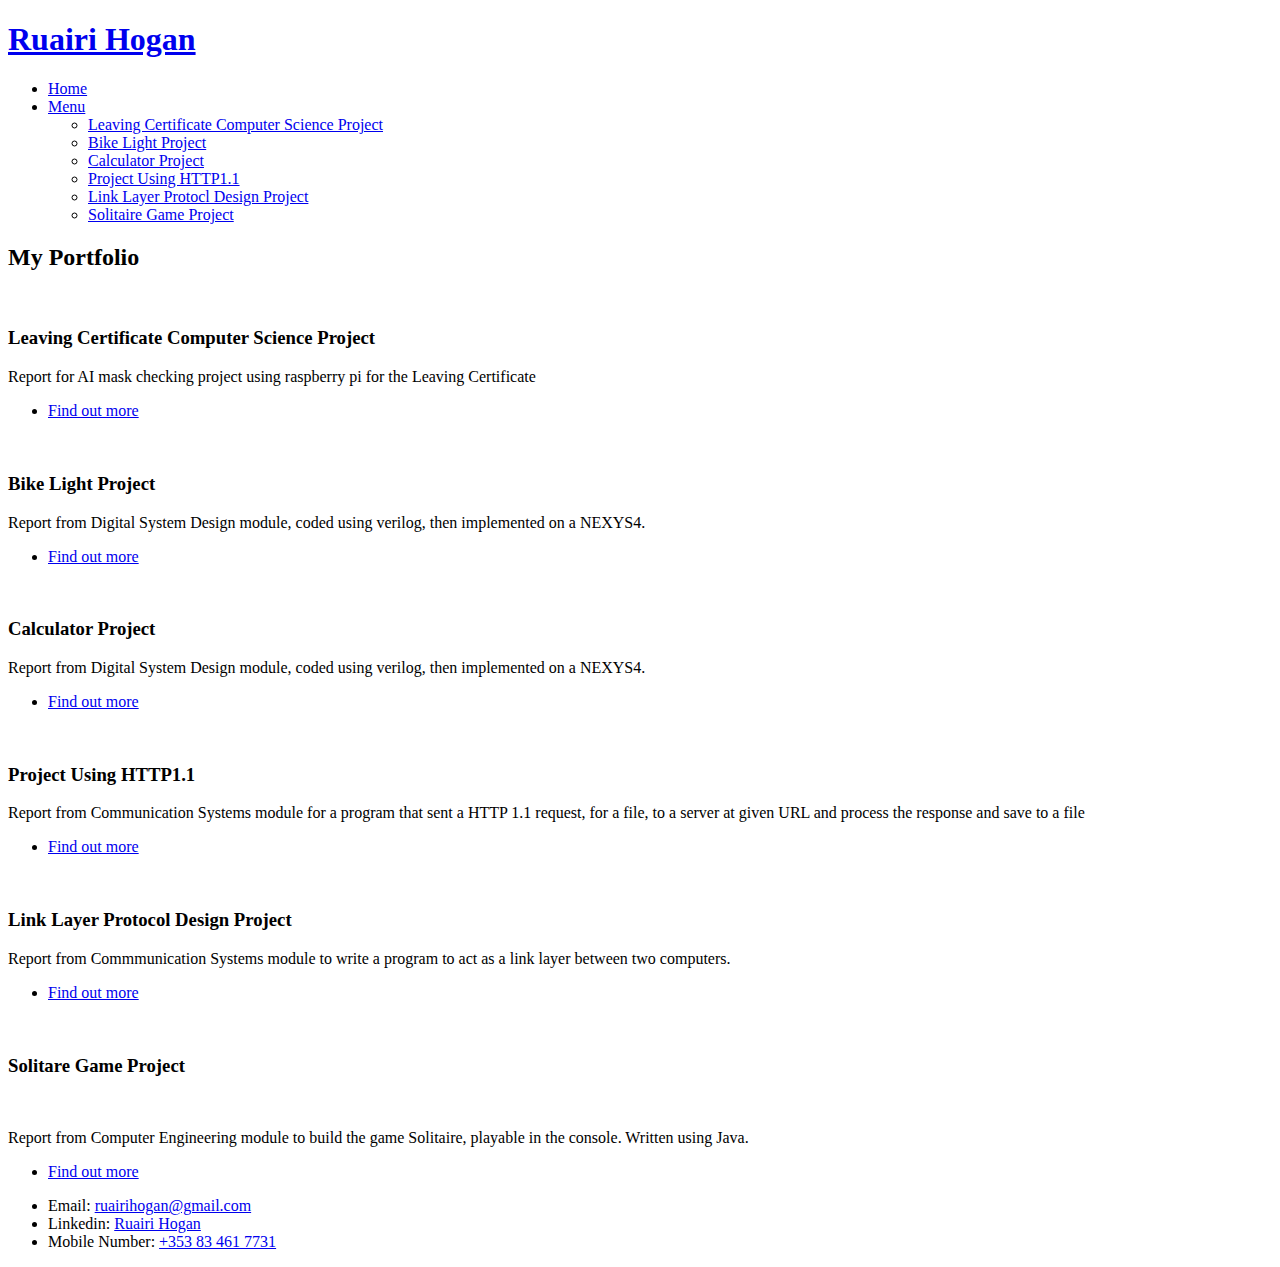
==== index.html @ e893392e "Add files via upload" ====
<!DOCTYPE HTML>
<!--
	Dopetrope by HTML5 UP
	html5up.net | @ajlkn
	Free for personal and commercial use under the CCA 3.0 license (html5up.net/license)
-->
<html>
	<head>
		<title>Ruairi Hogan</title>
		<meta charset="utf-8" />
		<meta name="viewport" content="width=device-width, initial-scale=1, user-scalable=no" />
		<link rel="stylesheet" href="assets/css/main.css" />
	</head>
	<body class="homepage is-preload">
		<div id="page-wrapper">

			<!-- Header -->
				<section id="header">

					<!-- Logo -->
						<h1><a href="index.html">Ruairi Hogan</a></h1>

					<!-- Nav -->
						<nav id="nav">
							<ul>
								<li class="current"><a href="index.html">Home</a></li>
								<li>
									<a href="#">Menu</a>
									<ul>
										<li><a href="LeavingCertProject.html">Leaving Certificate Computer Science Project</a></li>
										<li><a href="Bicycle_Light_Report.pdf">Bike Light Project</a></li>
										<li><a href="CalculatorReportTemplate.pdf">Calculator Project</a></li>
										<li><a href="CSInternetTCP_Report_21343546_21432816.pdf">Project Using HTTP1.1</a></li>
										<li><a href="Link_Layer_Final_Report.pdf">Link Layer Protocl Design Project</a></li>
										<li><a href="#">Solitaire Game Project</a></li>

									</ul>
								</li>
								
							</ul>
						</nav>

			<!-- Main -->
				<section id="main">
					<div class="container">
						<div class="row">
							<div class="col-12">

								<!-- Portfolio -->
									<section>
										<header class="major">
											<h2>My Portfolio</h2>
										</header>
										<div class="row">
											<div class="col-4 col-6-medium col-12-small">
												<section class="box">
													<a href="#" class="image featured"><img src="images/pic02.jpg" alt="" /></a>
													<header>
														<h3>Leaving Certificate Computer Science Project</h3>
													</header>
													<p>Report for AI mask checking project using raspberry pi for the Leaving Certificate</p>
													<footer>
														<ul class="actions">
															<li><a href="LeavingCertProject.html" class="button alt">Find out more</a></li>
														</ul>
													</footer>
												</section>
											</div>
											<div class="col-4 col-6-medium col-12-small">
												<section class="box">
													<a href="#" class="image featured"><img src="images/pic03.jpg" alt="" /></a>
													<header>
														<h3>Bike Light Project</h3>
													</header>
													<p>Report from Digital System Design module, coded using verilog, then implemented on a NEXYS4.</p>
													<footer>
														<ul class="actions">
															<li><a href="Bicycle_Light_Report.pdf" class="button alt">Find out more</a></li>
														</ul>
													</footer>
												</section>
											</div>
											<div class="col-4 col-6-medium col-12-small">
												<section class="box">
													<a href="#" class="image featured"><img src="images/pic04.jpg" alt="" /></a>
													<header>
														<h3>Calculator Project</h3>
													</header>
													<p>Report from Digital System Design module, coded using verilog, then implemented on a NEXYS4.</p>
													<footer>
														<ul class="actions">
															<li><a href="CalculatorReportTemplate.pdf" class="button alt">Find out more</a></li>
														</ul>
													</footer>
												</section>
											</div>
											<div class="col-4 col-6-medium col-12-small">
												<section class="box">
													<a href="#" class="image featured"><img src="images/pic05.jpg" alt="" /></a>
													<header>
														<h3>Project Using HTTP1.1</h3>
													</header>
													<p>Report from Communication Systems module for a program that sent a HTTP 1.1 request, for a file, to a server at given URL and process the response and save to a file</p>
													<footer>
														<ul class="actions">
															<li><a href="CSInternetTCP_Report_21343546_21432816.pdf" class="button alt">Find out more</a></li>
														</ul>
													</footer>
												</section>
											</div>
											<div class="col-4 col-6-medium col-12-small">
												<section class="box">
													<a href="#" class="image featured"><img src="images/pic06.jpg" alt="" /></a>
													<header>
														<h3>Link Layer Protocol Design Project</h3>
													</header>
													<p>Report from Commmunication Systems module to write a program to act as a link layer between two computers.</p>
													<footer>
														<ul class="actions">
															<li><a href="Link_Layer_Final_Report.pdf" class="button alt">Find out more</a></li>
														</ul>
													</footer>
												</section>
											</div>
											<div class="col-4 col-6-medium col-12-small">
												<section class="box">
													<a href="#" class="image featured"><img src="images/pic07.jpg" alt="" /></a>
													<header>
														<h3>Solitare Game Project</h3>
														<br>
													</header>
													<p>Report from Computer Engineering module to build the game Solitaire, playable in the console. Written using Java.</p>
													<footer>
														<ul class="actions">
															<li><a href="#" class="button alt">Find out more</a></li>
														</ul>
													</footer>
												</section>
											</div>
										</div>
									</section>

							</div>
							<div class="col-12">


			
							
							<div class="col-12">

								<!-- Contacts -->
									<div id="copyright">
										<ul class="links">
											<li>Email: <a href="mailto: ruairihogan.com">ruairihogan@gmail.com</a> </li><li>Linkedin: <a href="https://ie.linkedin.com/in/ruairi-hogan-9997742b2">Ruairi Hogan</a></li><li>Mobile Number: <a href="tel:+353834617731">+353 83 461 7731</a></li>
										</ul>
									</div>

							</div>
						</div>
					</div>
				</section>

		</div>

		<!-- Scripts -->
			<script src="assets/js/jquery.min.js"></script>
			<script src="assets/js/jquery.dropotron.min.js"></script>
			<script src="assets/js/browser.min.js"></script>
			<script src="assets/js/breakpoints.min.js"></script>
			<script src="assets/js/util.js"></script>
			<script src="assets/js/main.js"></script>

	</body>
</html>
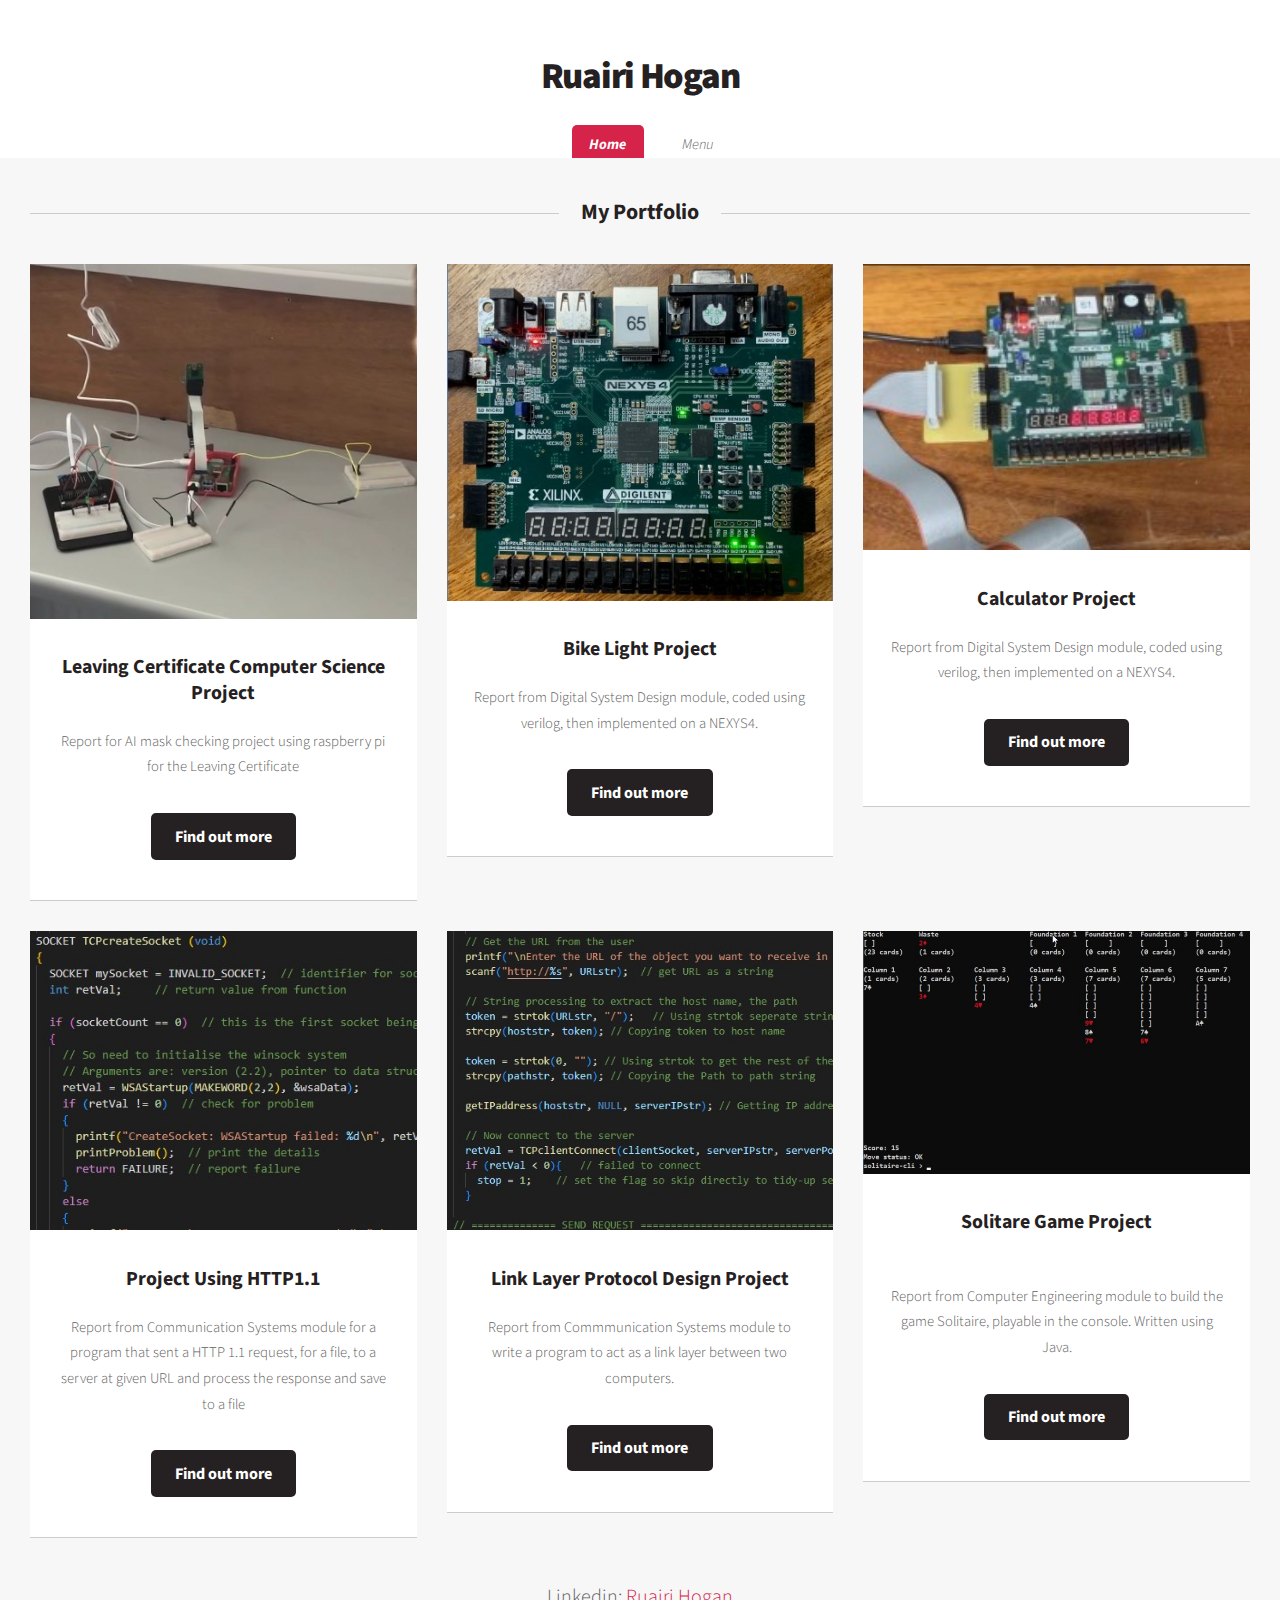
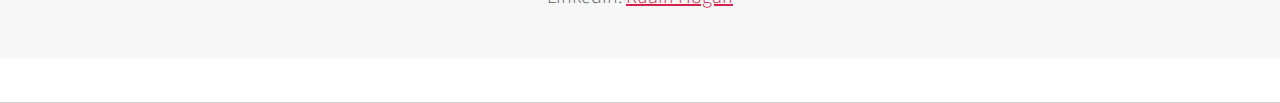
==== commit 7a061947: "Update index.html" ====
--- a/index.html
+++ b/index.html
@@ -151,7 +151,7 @@
 								<!-- Contacts -->
 									<div id="copyright">
 										<ul class="links">
-											<li>Email: <a href="mailto: ruairihogan.com">ruairihogan@gmail.com</a> </li><li>Linkedin: <a href="https://ie.linkedin.com/in/ruairi-hogan-9997742b2">Ruairi Hogan</a></li><li>Mobile Number: <a href="tel:+353834617731">+353 83 461 7731</a></li>
+											<li>Linkedin: <a href="https://ie.linkedin.com/in/ruairi-hogan-9997742b2">Ruairi Hogan</a></li>
 										</ul>
 									</div>
 
@@ -171,4 +171,4 @@
 			<script src="assets/js/main.js"></script>
 
 	</body>
-</html>+</html>
--- a/assets/css/main.css
+++ b/assets/css/main.css
@@ -0,0 +1,2909 @@
+@import url("fontawesome-all.min.css");
+@import url("https://fonts.googleapis.com/css?family=Source+Sans+Pro:300,400,700,900,300italic");
+
+/*
+	Dopetrope by HTML5 UP
+	html5up.net | @ajlkn
+	Free for personal and commercial use under the CCA 3.0 license (html5up.net/license)
+*/
+
+html, body, div, span, applet, object,
+iframe, h1, h2, h3, h4, h5, h6, p, blockquote,
+pre, a, abbr, acronym, address, big, cite,
+code, del, dfn, em, img, ins, kbd, q, s, samp,
+small, strike, strong, sub, sup, tt, var, b,
+u, i, center, dl, dt, dd, ol, ul, li, fieldset,
+form, label, legend, table, caption, tbody,
+tfoot, thead, tr, th, td, article, aside,
+canvas, details, embed, figure, figcaption,
+footer, header, hgroup, menu, nav, output, ruby,
+section, summary, time, mark, audio, video {
+	margin: 0;
+	padding: 0;
+	border: 0;
+	font-size: 100%;
+	font: inherit;
+	vertical-align: baseline;}
+
+article, aside, details, figcaption, figure,
+footer, header, hgroup, menu, nav, section {
+	display: block;}
+
+body {
+	line-height: 1;
+}
+
+ol, ul {
+	list-style: none;
+}
+
+blockquote, q {
+	quotes: none;
+}
+
+	blockquote:before, blockquote:after, q:before, q:after {
+		content: '';
+		content: none;
+	}
+
+table {
+	border-collapse: collapse;
+	border-spacing: 0;
+}
+
+body {
+	-webkit-text-size-adjust: none;
+}
+
+mark {
+	background-color: transparent;
+	color: inherit;
+}
+
+input::-moz-focus-inner {
+	border: 0;
+	padding: 0;
+}
+
+input, select, textarea {
+	-moz-appearance: none;
+	-webkit-appearance: none;
+	-ms-appearance: none;
+	appearance: none;
+}
+
+/* Basic */
+
+	html {
+		box-sizing: border-box;
+	}
+
+	*, *:before, *:after {
+		box-sizing: inherit;
+	}
+
+	body {
+		background: #252122;
+		background-image: url("images/bg02.png");
+	}
+
+		body.is-preload *, body.is-preload *:before, body.is-preload *:after {
+			-moz-animation: none !important;
+			-webkit-animation: none !important;
+			-ms-animation: none !important;
+			animation: none !important;
+			-moz-transition: none !important;
+			-webkit-transition: none !important;
+			-ms-transition: none !important;
+			transition: none !important;
+		}
+
+	body, input, textarea, select {
+		font-family: 'Source Sans Pro';
+		font-weight: 300;
+		color: #5d5d5d;
+		font-size: 14pt;
+		line-height: 1.75em;
+	}
+
+	strong, b {
+		color: #252122;
+		font-weight: 400;
+	}
+
+	i, em {
+		font-style: italic;
+	}
+
+	sub {
+		position: relative;
+		top: 0.5em;
+		font-size: 0.8em;
+	}
+
+	sup {
+		position: relative;
+		top: -0.5em;
+		font-size: 0.8em;
+	}
+
+	blockquote {
+		border-left: solid 0.75em #dddddd;
+		padding: 1em 0 1em 1.5em;
+		font-style: italic;
+	}
+
+	h1, h2, h3, h4, h5, h6 {
+		color: #252122;
+		font-weight: 700;
+	}
+
+	h1 a, h2 a, h3 a, h4 a, h5 a, h6 a {
+		color: inherit;
+		text-decoration: none;
+	}
+
+	h2 {
+		font-size: 1.5em;
+	}
+
+	h3 {
+		font-size: 1.35em;
+	}
+
+	a {
+		color: #d52349;
+		text-decoration: underline;
+	}
+
+		a:hover {
+			text-decoration: none;
+		}
+
+	br.clear {
+		clear: both;
+	}
+
+	hr {
+		border: 0;
+		border-top: solid 1px #dddddd;
+		height: 1px;
+		margin: 2em 0 2em 0;
+	}
+
+	p, ul, ol, dl, table {
+		margin-bottom: 2em;
+	}
+
+/* Container */
+
+	.container {
+		margin: 0 auto;
+		max-width: 100%;
+		width: 70em;
+	}
+
+		@media screen and (max-width: 1680px) {
+
+			.container {
+				width: 70em;
+			}
+
+		}
+
+		@media screen and (max-width: 1280px) {
+
+			.container {
+				width: calc(100% - 60px);
+			}
+
+		}
+
+		@media screen and (max-width: 980px) {
+
+			.container {
+				width: calc(100% - 80px);
+			}
+
+		}
+
+		@media screen and (max-width: 736px) {
+
+			.container {
+				width: calc(100% - 40px);
+			}
+
+		}
+
+/* Row */
+
+	.row {
+		display: flex;
+		flex-wrap: wrap;
+		box-sizing: border-box;
+		align-items: stretch;
+	}
+
+		.row > * {
+			box-sizing: border-box;
+		}
+
+		.row.gtr-uniform > * > :last-child {
+			margin-bottom: 0;
+		}
+
+		.row.aln-left {
+			justify-content: flex-start;
+		}
+
+		.row.aln-center {
+			justify-content: center;
+		}
+
+		.row.aln-right {
+			justify-content: flex-end;
+		}
+
+		.row.aln-top {
+			align-items: flex-start;
+		}
+
+		.row.aln-middle {
+			align-items: center;
+		}
+
+		.row.aln-bottom {
+			align-items: flex-end;
+		}
+
+		.row > .imp {
+			order: -1;
+		}
+
+		.row > .col-1 {
+			width: 8.33333%;
+		}
+
+		.row > .off-1 {
+			margin-left: 8.33333%;
+		}
+
+		.row > .col-2 {
+			width: 16.66667%;
+		}
+
+		.row > .off-2 {
+			margin-left: 16.66667%;
+		}
+
+		.row > .col-3 {
+			width: 25%;
+		}
+
+		.row > .off-3 {
+			margin-left: 25%;
+		}
+
+		.row > .col-4 {
+			width: 33.33333%;
+		}
+
+		.row > .off-4 {
+			margin-left: 33.33333%;
+		}
+
+		.row > .col-5 {
+			width: 41.66667%;
+		}
+
+		.row > .off-5 {
+			margin-left: 41.66667%;
+		}
+
+		.row > .col-6 {
+			width: 50%;
+		}
+
+		.row > .off-6 {
+			margin-left: 50%;
+		}
+
+		.row > .col-7 {
+			width: 58.33333%;
+		}
+
+		.row > .off-7 {
+			margin-left: 58.33333%;
+		}
+
+		.row > .col-8 {
+			width: 66.66667%;
+		}
+
+		.row > .off-8 {
+			margin-left: 66.66667%;
+		}
+
+		.row > .col-9 {
+			width: 75%;
+		}
+
+		.row > .off-9 {
+			margin-left: 75%;
+		}
+
+		.row > .col-10 {
+			width: 83.33333%;
+		}
+
+		.row > .off-10 {
+			margin-left: 83.33333%;
+		}
+
+		.row > .col-11 {
+			width: 91.66667%;
+		}
+
+		.row > .off-11 {
+			margin-left: 91.66667%;
+		}
+
+		.row > .col-12 {
+			width: 100%;
+		}
+
+		.row > .off-12 {
+			margin-left: 100%;
+		}
+
+		.row.gtr-0 {
+			margin-top: 0px;
+			margin-left: 0px;
+		}
+
+			.row.gtr-0 > * {
+				padding: 0px 0 0 0px;
+			}
+
+			.row.gtr-0.gtr-uniform {
+				margin-top: 0px;
+			}
+
+				.row.gtr-0.gtr-uniform > * {
+					padding-top: 0px;
+				}
+
+		.row.gtr-25 {
+			margin-top: -12.5px;
+			margin-left: -12.5px;
+		}
+
+			.row.gtr-25 > * {
+				padding: 12.5px 0 0 12.5px;
+			}
+
+			.row.gtr-25.gtr-uniform {
+				margin-top: -12.5px;
+			}
+
+				.row.gtr-25.gtr-uniform > * {
+					padding-top: 12.5px;
+				}
+
+		.row.gtr-50 {
+			margin-top: -25px;
+			margin-left: -25px;
+		}
+
+			.row.gtr-50 > * {
+				padding: 25px 0 0 25px;
+			}
+
+			.row.gtr-50.gtr-uniform {
+				margin-top: -25px;
+			}
+
+				.row.gtr-50.gtr-uniform > * {
+					padding-top: 25px;
+				}
+
+		.row {
+			margin-top: -50px;
+			margin-left: -50px;
+		}
+
+			.row > * {
+				padding: 50px 0 0 50px;
+			}
+
+			.row.gtr-uniform {
+				margin-top: -50px;
+			}
+
+				.row.gtr-uniform > * {
+					padding-top: 50px;
+				}
+
+		.row.gtr-150 {
+			margin-top: -75px;
+			margin-left: -75px;
+		}
+
+			.row.gtr-150 > * {
+				padding: 75px 0 0 75px;
+			}
+
+			.row.gtr-150.gtr-uniform {
+				margin-top: -75px;
+			}
+
+				.row.gtr-150.gtr-uniform > * {
+					padding-top: 75px;
+				}
+
+		.row.gtr-200 {
+			margin-top: -100px;
+			margin-left: -100px;
+		}
+
+			.row.gtr-200 > * {
+				padding: 100px 0 0 100px;
+			}
+
+			.row.gtr-200.gtr-uniform {
+				margin-top: -100px;
+			}
+
+				.row.gtr-200.gtr-uniform > * {
+					padding-top: 100px;
+				}
+
+		@media screen and (max-width: 1680px) {
+
+			.row {
+				display: flex;
+				flex-wrap: wrap;
+				box-sizing: border-box;
+				align-items: stretch;
+			}
+
+				.row > * {
+					box-sizing: border-box;
+				}
+
+				.row.gtr-uniform > * > :last-child {
+					margin-bottom: 0;
+				}
+
+				.row.aln-left {
+					justify-content: flex-start;
+				}
+
+				.row.aln-center {
+					justify-content: center;
+				}
+
+				.row.aln-right {
+					justify-content: flex-end;
+				}
+
+				.row.aln-top {
+					align-items: flex-start;
+				}
+
+				.row.aln-middle {
+					align-items: center;
+				}
+
+				.row.aln-bottom {
+					align-items: flex-end;
+				}
+
+				.row > .imp-xlarge {
+					order: -1;
+				}
+
+				.row > .col-1-xlarge {
+					width: 8.33333%;
+				}
+
+				.row > .off-1-xlarge {
+					margin-left: 8.33333%;
+				}
+
+				.row > .col-2-xlarge {
+					width: 16.66667%;
+				}
+
+				.row > .off-2-xlarge {
+					margin-left: 16.66667%;
+				}
+
+				.row > .col-3-xlarge {
+					width: 25%;
+				}
+
+				.row > .off-3-xlarge {
+					margin-left: 25%;
+				}
+
+				.row > .col-4-xlarge {
+					width: 33.33333%;
+				}
+
+				.row > .off-4-xlarge {
+					margin-left: 33.33333%;
+				}
+
+				.row > .col-5-xlarge {
+					width: 41.66667%;
+				}
+
+				.row > .off-5-xlarge {
+					margin-left: 41.66667%;
+				}
+
+				.row > .col-6-xlarge {
+					width: 50%;
+				}
+
+				.row > .off-6-xlarge {
+					margin-left: 50%;
+				}
+
+				.row > .col-7-xlarge {
+					width: 58.33333%;
+				}
+
+				.row > .off-7-xlarge {
+					margin-left: 58.33333%;
+				}
+
+				.row > .col-8-xlarge {
+					width: 66.66667%;
+				}
+
+				.row > .off-8-xlarge {
+					margin-left: 66.66667%;
+				}
+
+				.row > .col-9-xlarge {
+					width: 75%;
+				}
+
+				.row > .off-9-xlarge {
+					margin-left: 75%;
+				}
+
+				.row > .col-10-xlarge {
+					width: 83.33333%;
+				}
+
+				.row > .off-10-xlarge {
+					margin-left: 83.33333%;
+				}
+
+				.row > .col-11-xlarge {
+					width: 91.66667%;
+				}
+
+				.row > .off-11-xlarge {
+					margin-left: 91.66667%;
+				}
+
+				.row > .col-12-xlarge {
+					width: 100%;
+				}
+
+				.row > .off-12-xlarge {
+					margin-left: 100%;
+				}
+
+				.row.gtr-0 {
+					margin-top: 0px;
+					margin-left: 0px;
+				}
+
+					.row.gtr-0 > * {
+						padding: 0px 0 0 0px;
+					}
+
+					.row.gtr-0.gtr-uniform {
+						margin-top: 0px;
+					}
+
+						.row.gtr-0.gtr-uniform > * {
+							padding-top: 0px;
+						}
+
+				.row.gtr-25 {
+					margin-top: -12.5px;
+					margin-left: -12.5px;
+				}
+
+					.row.gtr-25 > * {
+						padding: 12.5px 0 0 12.5px;
+					}
+
+					.row.gtr-25.gtr-uniform {
+						margin-top: -12.5px;
+					}
+
+						.row.gtr-25.gtr-uniform > * {
+							padding-top: 12.5px;
+						}
+
+				.row.gtr-50 {
+					margin-top: -25px;
+					margin-left: -25px;
+				}
+
+					.row.gtr-50 > * {
+						padding: 25px 0 0 25px;
+					}
+
+					.row.gtr-50.gtr-uniform {
+						margin-top: -25px;
+					}
+
+						.row.gtr-50.gtr-uniform > * {
+							padding-top: 25px;
+						}
+
+				.row {
+					margin-top: -50px;
+					margin-left: -50px;
+				}
+
+					.row > * {
+						padding: 50px 0 0 50px;
+					}
+
+					.row.gtr-uniform {
+						margin-top: -50px;
+					}
+
+						.row.gtr-uniform > * {
+							padding-top: 50px;
+						}
+
+				.row.gtr-150 {
+					margin-top: -75px;
+					margin-left: -75px;
+				}
+
+					.row.gtr-150 > * {
+						padding: 75px 0 0 75px;
+					}
+
+					.row.gtr-150.gtr-uniform {
+						margin-top: -75px;
+					}
+
+						.row.gtr-150.gtr-uniform > * {
+							padding-top: 75px;
+						}
+
+				.row.gtr-200 {
+					margin-top: -100px;
+					margin-left: -100px;
+				}
+
+					.row.gtr-200 > * {
+						padding: 100px 0 0 100px;
+					}
+
+					.row.gtr-200.gtr-uniform {
+						margin-top: -100px;
+					}
+
+						.row.gtr-200.gtr-uniform > * {
+							padding-top: 100px;
+						}
+
+		}
+
+		@media screen and (max-width: 1280px) {
+
+			.row {
+				display: flex;
+				flex-wrap: wrap;
+				box-sizing: border-box;
+				align-items: stretch;
+			}
+
+				.row > * {
+					box-sizing: border-box;
+				}
+
+				.row.gtr-uniform > * > :last-child {
+					margin-bottom: 0;
+				}
+
+				.row.aln-left {
+					justify-content: flex-start;
+				}
+
+				.row.aln-center {
+					justify-content: center;
+				}
+
+				.row.aln-right {
+					justify-content: flex-end;
+				}
+
+				.row.aln-top {
+					align-items: flex-start;
+				}
+
+				.row.aln-middle {
+					align-items: center;
+				}
+
+				.row.aln-bottom {
+					align-items: flex-end;
+				}
+
+				.row > .imp-large {
+					order: -1;
+				}
+
+				.row > .col-1-large {
+					width: 8.33333%;
+				}
+
+				.row > .off-1-large {
+					margin-left: 8.33333%;
+				}
+
+				.row > .col-2-large {
+					width: 16.66667%;
+				}
+
+				.row > .off-2-large {
+					margin-left: 16.66667%;
+				}
+
+				.row > .col-3-large {
+					width: 25%;
+				}
+
+				.row > .off-3-large {
+					margin-left: 25%;
+				}
+
+				.row > .col-4-large {
+					width: 33.33333%;
+				}
+
+				.row > .off-4-large {
+					margin-left: 33.33333%;
+				}
+
+				.row > .col-5-large {
+					width: 41.66667%;
+				}
+
+				.row > .off-5-large {
+					margin-left: 41.66667%;
+				}
+
+				.row > .col-6-large {
+					width: 50%;
+				}
+
+				.row > .off-6-large {
+					margin-left: 50%;
+				}
+
+				.row > .col-7-large {
+					width: 58.33333%;
+				}
+
+				.row > .off-7-large {
+					margin-left: 58.33333%;
+				}
+
+				.row > .col-8-large {
+					width: 66.66667%;
+				}
+
+				.row > .off-8-large {
+					margin-left: 66.66667%;
+				}
+
+				.row > .col-9-large {
+					width: 75%;
+				}
+
+				.row > .off-9-large {
+					margin-left: 75%;
+				}
+
+				.row > .col-10-large {
+					width: 83.33333%;
+				}
+
+				.row > .off-10-large {
+					margin-left: 83.33333%;
+				}
+
+				.row > .col-11-large {
+					width: 91.66667%;
+				}
+
+				.row > .off-11-large {
+					margin-left: 91.66667%;
+				}
+
+				.row > .col-12-large {
+					width: 100%;
+				}
+
+				.row > .off-12-large {
+					margin-left: 100%;
+				}
+
+				.row.gtr-0 {
+					margin-top: 0px;
+					margin-left: 0px;
+				}
+
+					.row.gtr-0 > * {
+						padding: 0px 0 0 0px;
+					}
+
+					.row.gtr-0.gtr-uniform {
+						margin-top: 0px;
+					}
+
+						.row.gtr-0.gtr-uniform > * {
+							padding-top: 0px;
+						}
+
+				.row.gtr-25 {
+					margin-top: -7.5px;
+					margin-left: -7.5px;
+				}
+
+					.row.gtr-25 > * {
+						padding: 7.5px 0 0 7.5px;
+					}
+
+					.row.gtr-25.gtr-uniform {
+						margin-top: -7.5px;
+					}
+
+						.row.gtr-25.gtr-uniform > * {
+							padding-top: 7.5px;
+						}
+
+				.row.gtr-50 {
+					margin-top: -15px;
+					margin-left: -15px;
+				}
+
+					.row.gtr-50 > * {
+						padding: 15px 0 0 15px;
+					}
+
+					.row.gtr-50.gtr-uniform {
+						margin-top: -15px;
+					}
+
+						.row.gtr-50.gtr-uniform > * {
+							padding-top: 15px;
+						}
+
+				.row {
+					margin-top: -30px;
+					margin-left: -30px;
+				}
+
+					.row > * {
+						padding: 30px 0 0 30px;
+					}
+
+					.row.gtr-uniform {
+						margin-top: -30px;
+					}
+
+						.row.gtr-uniform > * {
+							padding-top: 30px;
+						}
+
+				.row.gtr-150 {
+					margin-top: -45px;
+					margin-left: -45px;
+				}
+
+					.row.gtr-150 > * {
+						padding: 45px 0 0 45px;
+					}
+
+					.row.gtr-150.gtr-uniform {
+						margin-top: -45px;
+					}
+
+						.row.gtr-150.gtr-uniform > * {
+							padding-top: 45px;
+						}
+
+				.row.gtr-200 {
+					margin-top: -60px;
+					margin-left: -60px;
+				}
+
+					.row.gtr-200 > * {
+						padding: 60px 0 0 60px;
+					}
+
+					.row.gtr-200.gtr-uniform {
+						margin-top: -60px;
+					}
+
+						.row.gtr-200.gtr-uniform > * {
+							padding-top: 60px;
+						}
+
+		}
+
+		@media screen and (max-width: 980px) {
+
+			.row {
+				display: flex;
+				flex-wrap: wrap;
+				box-sizing: border-box;
+				align-items: stretch;
+			}
+
+				.row > * {
+					box-sizing: border-box;
+				}
+
+				.row.gtr-uniform > * > :last-child {
+					margin-bottom: 0;
+				}
+
+				.row.aln-left {
+					justify-content: flex-start;
+				}
+
+				.row.aln-center {
+					justify-content: center;
+				}
+
+				.row.aln-right {
+					justify-content: flex-end;
+				}
+
+				.row.aln-top {
+					align-items: flex-start;
+				}
+
+				.row.aln-middle {
+					align-items: center;
+				}
+
+				.row.aln-bottom {
+					align-items: flex-end;
+				}
+
+				.row > .imp-medium {
+					order: -1;
+				}
+
+				.row > .col-1-medium {
+					width: 8.33333%;
+				}
+
+				.row > .off-1-medium {
+					margin-left: 8.33333%;
+				}
+
+				.row > .col-2-medium {
+					width: 16.66667%;
+				}
+
+				.row > .off-2-medium {
+					margin-left: 16.66667%;
+				}
+
+				.row > .col-3-medium {
+					width: 25%;
+				}
+
+				.row > .off-3-medium {
+					margin-left: 25%;
+				}
+
+				.row > .col-4-medium {
+					width: 33.33333%;
+				}
+
+				.row > .off-4-medium {
+					margin-left: 33.33333%;
+				}
+
+				.row > .col-5-medium {
+					width: 41.66667%;
+				}
+
+				.row > .off-5-medium {
+					margin-left: 41.66667%;
+				}
+
+				.row > .col-6-medium {
+					width: 50%;
+				}
+
+				.row > .off-6-medium {
+					margin-left: 50%;
+				}
+
+				.row > .col-7-medium {
+					width: 58.33333%;
+				}
+
+				.row > .off-7-medium {
+					margin-left: 58.33333%;
+				}
+
+				.row > .col-8-medium {
+					width: 66.66667%;
+				}
+
+				.row > .off-8-medium {
+					margin-left: 66.66667%;
+				}
+
+				.row > .col-9-medium {
+					width: 75%;
+				}
+
+				.row > .off-9-medium {
+					margin-left: 75%;
+				}
+
+				.row > .col-10-medium {
+					width: 83.33333%;
+				}
+
+				.row > .off-10-medium {
+					margin-left: 83.33333%;
+				}
+
+				.row > .col-11-medium {
+					width: 91.66667%;
+				}
+
+				.row > .off-11-medium {
+					margin-left: 91.66667%;
+				}
+
+				.row > .col-12-medium {
+					width: 100%;
+				}
+
+				.row > .off-12-medium {
+					margin-left: 100%;
+				}
+
+				.row.gtr-0 {
+					margin-top: 0px;
+					margin-left: 0px;
+				}
+
+					.row.gtr-0 > * {
+						padding: 0px 0 0 0px;
+					}
+
+					.row.gtr-0.gtr-uniform {
+						margin-top: 0px;
+					}
+
+						.row.gtr-0.gtr-uniform > * {
+							padding-top: 0px;
+						}
+
+				.row.gtr-25 {
+					margin-top: -10px;
+					margin-left: -10px;
+				}
+
+					.row.gtr-25 > * {
+						padding: 10px 0 0 10px;
+					}
+
+					.row.gtr-25.gtr-uniform {
+						margin-top: -10px;
+					}
+
+						.row.gtr-25.gtr-uniform > * {
+							padding-top: 10px;
+						}
+
+				.row.gtr-50 {
+					margin-top: -20px;
+					margin-left: -20px;
+				}
+
+					.row.gtr-50 > * {
+						padding: 20px 0 0 20px;
+					}
+
+					.row.gtr-50.gtr-uniform {
+						margin-top: -20px;
+					}
+
+						.row.gtr-50.gtr-uniform > * {
+							padding-top: 20px;
+						}
+
+				.row {
+					margin-top: -40px;
+					margin-left: -40px;
+				}
+
+					.row > * {
+						padding: 40px 0 0 40px;
+					}
+
+					.row.gtr-uniform {
+						margin-top: -40px;
+					}
+
+						.row.gtr-uniform > * {
+							padding-top: 40px;
+						}
+
+				.row.gtr-150 {
+					margin-top: -60px;
+					margin-left: -60px;
+				}
+
+					.row.gtr-150 > * {
+						padding: 60px 0 0 60px;
+					}
+
+					.row.gtr-150.gtr-uniform {
+						margin-top: -60px;
+					}
+
+						.row.gtr-150.gtr-uniform > * {
+							padding-top: 60px;
+						}
+
+				.row.gtr-200 {
+					margin-top: -80px;
+					margin-left: -80px;
+				}
+
+					.row.gtr-200 > * {
+						padding: 80px 0 0 80px;
+					}
+
+					.row.gtr-200.gtr-uniform {
+						margin-top: -80px;
+					}
+
+						.row.gtr-200.gtr-uniform > * {
+							padding-top: 80px;
+						}
+
+		}
+
+		@media screen and (max-width: 736px) {
+
+			.row {
+				display: flex;
+				flex-wrap: wrap;
+				box-sizing: border-box;
+				align-items: stretch;
+			}
+
+				.row > * {
+					box-sizing: border-box;
+				}
+
+				.row.gtr-uniform > * > :last-child {
+					margin-bottom: 0;
+				}
+
+				.row.aln-left {
+					justify-content: flex-start;
+				}
+
+				.row.aln-center {
+					justify-content: center;
+				}
+
+				.row.aln-right {
+					justify-content: flex-end;
+				}
+
+				.row.aln-top {
+					align-items: flex-start;
+				}
+
+				.row.aln-middle {
+					align-items: center;
+				}
+
+				.row.aln-bottom {
+					align-items: flex-end;
+				}
+
+				.row > .imp-small {
+					order: -1;
+				}
+
+				.row > .col-1-small {
+					width: 8.33333%;
+				}
+
+				.row > .off-1-small {
+					margin-left: 8.33333%;
+				}
+
+				.row > .col-2-small {
+					width: 16.66667%;
+				}
+
+				.row > .off-2-small {
+					margin-left: 16.66667%;
+				}
+
+				.row > .col-3-small {
+					width: 25%;
+				}
+
+				.row > .off-3-small {
+					margin-left: 25%;
+				}
+
+				.row > .col-4-small {
+					width: 33.33333%;
+				}
+
+				.row > .off-4-small {
+					margin-left: 33.33333%;
+				}
+
+				.row > .col-5-small {
+					width: 41.66667%;
+				}
+
+				.row > .off-5-small {
+					margin-left: 41.66667%;
+				}
+
+				.row > .col-6-small {
+					width: 50%;
+				}
+
+				.row > .off-6-small {
+					margin-left: 50%;
+				}
+
+				.row > .col-7-small {
+					width: 58.33333%;
+				}
+
+				.row > .off-7-small {
+					margin-left: 58.33333%;
+				}
+
+				.row > .col-8-small {
+					width: 66.66667%;
+				}
+
+				.row > .off-8-small {
+					margin-left: 66.66667%;
+				}
+
+				.row > .col-9-small {
+					width: 75%;
+				}
+
+				.row > .off-9-small {
+					margin-left: 75%;
+				}
+
+				.row > .col-10-small {
+					width: 83.33333%;
+				}
+
+				.row > .off-10-small {
+					margin-left: 83.33333%;
+				}
+
+				.row > .col-11-small {
+					width: 91.66667%;
+				}
+
+				.row > .off-11-small {
+					margin-left: 91.66667%;
+				}
+
+				.row > .col-12-small {
+					width: 100%;
+				}
+
+				.row > .off-12-small {
+					margin-left: 100%;
+				}
+
+				.row.gtr-0 {
+					margin-top: 0px;
+					margin-left: 0px;
+				}
+
+					.row.gtr-0 > * {
+						padding: 0px 0 0 0px;
+					}
+
+					.row.gtr-0.gtr-uniform {
+						margin-top: 0px;
+					}
+
+						.row.gtr-0.gtr-uniform > * {
+							padding-top: 0px;
+						}
+
+				.row.gtr-25 {
+					margin-top: -5px;
+					margin-left: -5px;
+				}
+
+					.row.gtr-25 > * {
+						padding: 5px 0 0 5px;
+					}
+
+					.row.gtr-25.gtr-uniform {
+						margin-top: -5px;
+					}
+
+						.row.gtr-25.gtr-uniform > * {
+							padding-top: 5px;
+						}
+
+				.row.gtr-50 {
+					margin-top: -10px;
+					margin-left: -10px;
+				}
+
+					.row.gtr-50 > * {
+						padding: 10px 0 0 10px;
+					}
+
+					.row.gtr-50.gtr-uniform {
+						margin-top: -10px;
+					}
+
+						.row.gtr-50.gtr-uniform > * {
+							padding-top: 10px;
+						}
+
+				.row {
+					margin-top: -20px;
+					margin-left: -20px;
+				}
+
+					.row > * {
+						padding: 20px 0 0 20px;
+					}
+
+					.row.gtr-uniform {
+						margin-top: -20px;
+					}
+
+						.row.gtr-uniform > * {
+							padding-top: 20px;
+						}
+
+				.row.gtr-150 {
+					margin-top: -30px;
+					margin-left: -30px;
+				}
+
+					.row.gtr-150 > * {
+						padding: 30px 0 0 30px;
+					}
+
+					.row.gtr-150.gtr-uniform {
+						margin-top: -30px;
+					}
+
+						.row.gtr-150.gtr-uniform > * {
+							padding-top: 30px;
+						}
+
+				.row.gtr-200 {
+					margin-top: -40px;
+					margin-left: -40px;
+				}
+
+					.row.gtr-200 > * {
+						padding: 40px 0 0 40px;
+					}
+
+					.row.gtr-200.gtr-uniform {
+						margin-top: -40px;
+					}
+
+						.row.gtr-200.gtr-uniform > * {
+							padding-top: 40px;
+						}
+
+		}
+
+/* Form */
+
+	form label {
+		display: block;
+		color: #252122;
+		font-weight: 400;
+		margin: 0 0 0.5em 0;
+	}
+
+	form input[type=text],
+	form input[type=email],
+	form input[type=password],
+	form select,
+	form textarea {
+		-webkit-appearance: none;
+		display: block;
+		border: 0;
+		padding: 0.75em 1em;
+		font-size: 1em;
+		border-radius: 5px;
+		border: solid 1px #dddddd;
+		background: #fff;
+		width: 100%;
+	}
+
+		form input[type=text]:focus,
+		form input[type=email]:focus,
+		form input[type=password]:focus,
+		form select:focus,
+		form textarea:focus {
+			box-shadow: inset 0px 0px 1px 1px #43bff0;
+		}
+
+	form textarea {
+		height: 15em;
+	}
+
+	form ::-webkit-input-placeholder {
+		color: #555 !important;
+	}
+
+	form :-moz-placeholder {
+		color: #555 !important;
+	}
+
+	form ::-moz-placeholder {
+		color: #555 !important;
+	}
+
+	form :-ms-input-placeholder {
+		color: #555 !important;
+	}
+
+	form ::-moz-focus-inner {
+		border: 0;
+	}
+
+/* Tables */
+
+	table {
+		width: 100%;
+	}
+
+		table tr {
+			border-top: solid 1px #dddddd;
+		}
+
+			table tr:first-child {
+				border-top: 0;
+			}
+
+		table td {
+			padding: 0.5em 1em 0.5em 1em;
+		}
+
+		table th {
+			text-align: left;
+			padding: 0.5em 1em 0.5em 1em;
+			font-weight: 700;
+			margin: 0 0 1em 0;
+		}
+
+		table thead {
+			border-bottom: solid 2px #dddddd;
+		}
+
+/* Section/Article */
+
+	section, article {
+		margin-bottom: 2.5em;
+	}
+
+		section > :last-child, section:last-child, article > :last-child, article:last-child {
+			margin-bottom: 0;
+		}
+
+	header {
+		margin: 0 0 1.5em 0;
+	}
+
+		header > p {
+			display: block;
+			font-style: italic;
+			margin: 0.5em 0 0 0;
+			padding-bottom: 0.5em;
+		}
+
+		header.major {
+			position: relative;
+			text-align: center;
+			border-top: solid 1px #ccc;
+			top: 1em;
+			margin: 0 0 3em 0;
+		}
+
+			header.major h2 {
+				background: #fff;
+				position: relative;
+				top: -0.65em;
+				display: inline;
+				margin: 0;
+				padding: 0 1em 0 1em;
+			}
+
+	footer {
+		margin: 2.25em 0 0 0;
+	}
+
+/* Box */
+
+	.box {
+		background: #ffffff;
+		border-bottom: solid 1px #ccc;
+		padding: 2.75em 1.75em 2.75em 1.75em;
+	}
+
+		.box .image.featured {
+			position: relative;
+			width: auto;
+			left: 1.75em;
+			top: 1.75em;
+			margin: -4.5em 0 4.25em -3.5em;
+		}
+
+		.box.post header {
+			padding-top: 1em;
+			margin: 0 0 2em 0;
+		}
+
+		.box.post h2 {
+			font-size: 2.5em;
+			letter-spacing: -0.015em;
+		}
+
+		.box.post header > p {
+			margin-top: 1.25em;
+			font-size: 1.25em;
+		}
+
+		.box footer ul.actions {
+			margin-bottom: 0;
+		}
+
+/* Button */
+
+	input[type="button"],
+	input[type="submit"],
+	input[type="reset"],
+	button,
+	.button {
+		-webkit-appearance: none;
+		display: inline-block;
+		text-decoration: none;
+		cursor: pointer;
+		border: 0;
+		border-radius: 5px;
+		background: #d52349;
+		color: #fff !important;
+		font-weight: 700;
+		outline: 0;
+		font-size: 1.1em;
+		padding: 0.65em 1.5em 0.65em 1.5em;
+		text-align: center;
+		-moz-transition: background-color .25s ease-in-out;
+		-webkit-transition: background-color .25s ease-in-out;
+		-ms-transition: background-color .25s ease-in-out;
+		transition: background-color .25s ease-in-out;
+	}
+
+		input[type="button"]:hover,
+		input[type="submit"]:hover,
+		input[type="reset"]:hover,
+		button:hover,
+		.button:hover {
+			background: #e53359;
+		}
+
+		input[type="button"]:active,
+		input[type="submit"]:active,
+		input[type="reset"]:active,
+		button:active,
+		.button:active {
+			background: #c51349;
+		}
+
+		input[type="button"].alt,
+		input[type="submit"].alt,
+		input[type="reset"].alt,
+		button.alt,
+		.button.alt {
+			background: #252122;
+		}
+
+			input[type="button"].alt:hover,
+			input[type="submit"].alt:hover,
+			input[type="reset"].alt:hover,
+			button.alt:hover,
+			.button.alt:hover {
+				background: #353132;
+			}
+
+			input[type="button"].alt:active,
+			input[type="submit"].alt:active,
+			input[type="reset"].alt:active,
+			button.alt:active,
+			.button.alt:active {
+				background: #151112;
+			}
+
+		input[type="button"].icon:before,
+		input[type="submit"].icon:before,
+		input[type="reset"].icon:before,
+		button.icon:before,
+		.button.icon:before {
+			opacity: 0.35;
+			position: relative;
+			top: 0.05em;
+			margin-right: 0.75em;
+		}
+
+		input[type="button"].large,
+		input[type="submit"].large,
+		input[type="reset"].large,
+		button.large,
+		.button.large {
+			font-size: 1.5em;
+			padding: 0.75em 1.5em 0.75em 1.5em;
+		}
+
+/* Image */
+
+	.image {
+		display: inline-block;
+		outline: 0;
+	}
+
+		.image img {
+			display: block;
+			width: 100%;
+		}
+
+		.image.centered {
+			display: block;
+			margin: 0 0 2em 0;
+		}
+
+			.image.centered img {
+				margin: 0 auto;
+				width: auto;
+			}
+
+		.image.featured {
+			display: block;
+			width: 100%;
+			margin: 0 0 2em 0;
+		}
+
+		.image.left {
+			float: left;
+			margin: 0 2em 2em 0;
+		}
+
+/* List */
+
+	ul {
+		list-style: disc;
+		padding-left: 1em;
+	}
+
+		ul li {
+			padding-left: 0.5em;
+		}
+
+	ol {
+		list-style: decimal;
+		padding-left: 1.25em;
+	}
+
+		ol li {
+			padding-left: 0.25em;
+		}
+
+/* Actions */
+
+	ul.actions {
+		list-style: none;
+		padding-left: 0;
+	}
+
+		ul.actions li {
+			display: inline-block;
+			margin-left: 1em;
+			padding-left: 0;
+		}
+
+			ul.actions li:first-child {
+				margin-left: 0;
+			}
+
+/* Links */
+
+	ul.links {
+		list-style: none;
+		padding-left: 0;
+	}
+
+		ul.links li {
+			display: inline-block;
+			border-left: solid 1px rgba(255, 255, 255, 0.05);
+			padding: 0 0 0 1em;
+			margin: 0 0 0 1em;
+		}
+
+			ul.links li:first-child {
+				border-left: 0;
+				padding-left: 0;
+				margin-left: 0;
+			}
+
+/* Contact */
+
+	ul.contact {
+		list-style: none;
+		padding-left: 0;
+	}
+
+		ul.contact li {
+			position: relative;
+			border-top: solid 1px #ddd;
+			padding: 1.3em 0 1.3em 7em;
+		}
+
+			ul.contact li h3 {
+				position: absolute;
+				left: 0;
+				top: 1.3em;
+				font-size: 1.1em;
+			}
+
+			ul.contact li p {
+				margin: 0;
+			}
+
+			ul.contact li:first-child {
+				padding-top: 0;
+				border-top: 0;
+			}
+
+				ul.contact li:first-child h3 {
+					top: 0;
+				}
+
+/* Dates */
+
+	ul.dates {
+		list-style: none;
+		padding-left: 0;
+	}
+
+		ul.dates li {
+			position: relative;
+			border-top: solid 1px #ddd;
+			padding: 1.3em 0 1.3em 6.75em;
+		}
+
+		ul.dates .date {
+			display: block;
+			position: absolute;
+			left: 0;
+			top: 1.3em;
+			background-color: #d52349;
+			height: 3.5em;
+			text-align: center;
+			color: #fff;
+			line-height: 1em;
+			border-top-left-radius: 5px;
+			border-bottom-left-radius: 5px;
+			padding: 0.5em 0.75em 0 1em;
+		}
+
+			ul.dates .date:after {
+				content: '';
+				position: absolute;
+				bottom: 0;
+				right: -1.2em;
+				border-left: solid 1.25em #d52349;
+				border-top: solid 1.8em transparent;
+				border-bottom: solid 1.8em transparent;
+			}
+
+			ul.dates .date strong {
+				display: block;
+				font-size: 1.75em;
+				padding-top: 0.15em;
+			}
+
+		ul.dates h3 {
+			font-size: 1.1em;
+		}
+
+		ul.dates p {
+			margin: 0;
+		}
+
+		ul.dates li:first-child {
+			border-top: 0;
+			padding-top: 0;
+		}
+
+			ul.dates li:first-child .date {
+				top: 0;
+			}
+
+/* Divided */
+
+	ul.divided {
+		list-style: none;
+		padding-left: 0;
+	}
+
+		ul.divided li {
+			border-top: solid 1px #ddd;
+			padding: 1em 0 1em 0;
+		}
+
+			ul.divided li:first-child {
+				border-top: 0;
+				padding-top: 0;
+			}
+
+/* Social */
+
+	ul.social {
+		list-style: none;
+		padding-left: 0;
+		overflow: hidden;
+		cursor: default;
+		margin: 0 0 3.25em 0;
+	}
+
+		ul.social li {
+			display: inline-block;
+			padding-left: 0;
+			margin-left: 0.75em;
+		}
+
+			ul.social li:first-child {
+				margin-left: 0;
+			}
+
+			ul.social li a {
+				display: inline-block;
+				width: 3em;
+				height: 3em;
+				text-align: center;
+				border-radius: 5px;
+				background: #888;
+				-moz-transition: background-color .25s ease-in-out;
+				-webkit-transition: background-color .25s ease-in-out;
+				-ms-transition: background-color .25s ease-in-out;
+				transition: background-color .25s ease-in-out;
+			}
+
+				ul.social li a:before {
+					color: #fff;
+					font-size: 2em;
+					line-height: 1.5em;
+				}
+
+				ul.social li a.fa-facebook {
+					background: #3c5a98;
+				}
+
+					ul.social li a.fa-facebook:hover {
+						background: #4c6aa8;
+					}
+
+				ul.social li a.fa-twitter {
+					background: #2daae4;
+				}
+
+					ul.social li a.fa-twitter:hover {
+						background: #3dbaf4;
+					}
+
+				ul.social li a.fa-dribbble {
+					background: #c4376b;
+				}
+
+					ul.social li a.fa-dribbble:hover {
+						background: #d4477b;
+					}
+
+				ul.social li a.fa-linkedin {
+					background: #006599;
+				}
+
+					ul.social li a.fa-linkedin:hover {
+						background: #1075a9;
+					}
+
+				ul.social li a.fa-tumblr {
+					background: #2b4661;
+				}
+
+					ul.social li a.fa-tumblr:hover {
+						background: #3b5671;
+					}
+
+				ul.social li a.fa-google-plus {
+					background: #da2713;
+				}
+
+					ul.social li a.fa-google-plus:hover {
+						background: #ea3723;
+					}
+
+/* Icons */
+
+	.icon {
+		text-decoration: none;
+		position: relative;
+		text-decoration: none;
+	}
+
+		.icon:before {
+			-moz-osx-font-smoothing: grayscale;
+			-webkit-font-smoothing: antialiased;
+			display: inline-block;
+			font-style: normal;
+			font-variant: normal;
+			text-rendering: auto;
+			line-height: 1;
+			text-transform: none !important;
+			font-family: 'Font Awesome 5 Free';
+			font-weight: 400;
+		}
+
+		.icon.solid:before {
+			font-weight: 900;
+		}
+
+		.icon.brands:before {
+			font-family: 'Font Awesome 5 Brands';
+		}
+
+		.icon:before {
+			line-height: inherit;
+		}
+
+		.icon > .label {
+			display: none;
+		}
+
+		.icon.featured {
+			position: relative;
+			display: inline-block;
+			background-color: #d52349;
+			width: 9em;
+			padding: 1.75em 0 0.75em 0;
+			border-top-left-radius: 5px;
+			border-top-right-radius: 5px;
+			margin: 0 0 4.5em 0;
+			cursor: default;
+		}
+
+			.icon.featured:before {
+				font-size: 4.5em;
+				line-height: 1em;
+				color: #fff;
+			}
+
+			.icon.featured:after {
+				content: '';
+				position: absolute;
+				bottom: -1.95em;
+				left: 0;
+				border-top: solid 2em #d52349;
+				border-left: solid 4.5em transparent;
+				border-right: solid 4.5em transparent;
+			}
+
+			.icon.featured.alt {
+				background-color: #252122;
+			}
+
+				.icon.featured.alt:after {
+					border-top-color: #252122;
+				}
+
+			.icon.featured.alt2 {
+				background-color: #827a7c;
+			}
+
+				.icon.featured.alt2:after {
+					border-top-color: #827a7c;
+				}
+
+/* Page Wrapper */
+
+	#page-wrapper > section {
+		margin-bottom: 0;
+	}
+
+/* Header */
+
+	#header {
+		position: relative;
+		background: #ffffff;
+		border-bottom: solid 1px #ccc;
+		padding: 5em 0 4em 0;
+		text-align: center;
+	}
+
+		#header h1 {
+			color: #252122;
+			font-weight: 900;
+			font-size: 2.5em;
+			letter-spacing: -0.035em;
+			line-height: 1;
+		}
+
+/* Nav */
+
+	#nav {
+		margin: 2.5em 0 0 0;
+	}
+
+		#nav > ul {
+			margin: 0;
+		}
+
+			#nav > ul > li {
+				display: inline-block;
+				font-style: italic;
+				margin: 0 0.35em 0 0.35em;
+			}
+
+				#nav > ul > li > ul {
+					display: none;
+				}
+
+				#nav > ul > li > a {
+					border-radius: 5px;
+					color: #5d5d5d;
+					text-decoration: none;
+					padding: 0.6em 1.2em 0.6em 1.2em;
+					-moz-transition: background-color .25s ease-in-out;
+					-webkit-transition: background-color .25s ease-in-out;
+					-ms-transition: background-color .25s ease-in-out;
+					transition: background-color .25s ease-in-out;
+					outline: 0;
+				}
+
+				#nav > ul > li:hover > a, #nav > ul > li.active > a {
+					background: #f3f3f3;
+				}
+
+				#nav > ul > li.current > a {
+					background: #d52349;
+					color: #fff !important;
+					font-weight: 700;
+				}
+
+	.dropotron {
+		border-radius: 5px;
+		background-color: #252122;
+		background-color: rgba(34, 30, 31, 0.98);
+		padding: 1.25em 1.5em 1.25em 1.5em;
+		font-style: italic;
+		min-width: 13em;
+		box-shadow: 0px 8px 15px 0px rgba(0, 0, 0, 0.5);
+		text-align: left;
+		margin-top: -1.25em;
+		margin-left: -1px;
+		list-style: none;
+	}
+
+		.dropotron a, .dropotron span {
+			color: #aaa;
+			text-decoration: none;
+			-moz-transition: color .25s ease-in-out;
+			-webkit-transition: color .25s ease-in-out;
+			-ms-transition: color .25s ease-in-out;
+			transition: color .25s ease-in-out;
+		}
+
+		.dropotron li {
+			padding: 0.25em 0 0.25em 0;
+		}
+
+			.dropotron li:hover > a, .dropotron li:hover > span {
+				color: #fff;
+			}
+
+		.dropotron.level-0 {
+			margin-top: 2em;
+		}
+
+			.dropotron.level-0:before {
+				content: '';
+				display: block;
+				position: absolute;
+				left: 50%;
+				margin-left: -10px;
+				top: -9px;
+				border-left: solid 10px transparent;
+				border-right: solid 10px transparent;
+				border-bottom: solid 10px #252122;
+				border-bottom-color: rgba(34, 30, 31, 0.98);
+			}
+
+/* Banner */
+
+	#banner {
+		background: #CCE8F4 url("../../images/pic01.jpg");
+		background-position: center center;
+		background-size: auto 100%;
+		background-repeat: no-repeat;
+		text-align: center;
+		position: relative;
+		padding: 8em 0;
+		margin: 4em 0 0 0;
+	}
+
+		#banner header {
+			background-color: rgba(34, 30, 31, 0.98);
+			display: inline-block;
+			padding: 2.5em 5em;
+			border-radius: 5px;
+		}
+
+			#banner header h2 {
+				color: #fff;
+				font-weight: 700;
+				font-size: 2.5em;
+				margin: 0 0 0.65em 0;
+			}
+
+			#banner header p {
+				color: #d52349;
+				padding: 0;
+				font-style: normal;
+				margin: 0;
+				font-size: 1.5em;
+			}
+
+/* Intro */
+
+	#intro {
+		text-align: center;
+		overflow: hidden;
+	}
+
+		#intro section {
+			margin: 3em 0;
+			padding: 2.5em 0;
+		}
+
+		#intro h2 {
+			font-size: 1.75em;
+		}
+
+		#intro p {
+			margin: 0;
+		}
+
+		#intro .middle {
+			position: relative;
+			z-index: 1;
+		}
+
+			#intro .middle:before {
+				content: '';
+				width: 32px;
+				height: 100%;
+				position: absolute;
+				left: -24px;
+				top: 0;
+				display: block;
+				z-index: -1;
+				box-shadow: 32px 0 0 0 #fff, 0 -32px 0 0 #fff, 0 32px 0 0 #fff, 32px 32px 0 0 #fff, 32px -32px 0 0 #fff, 0 0 32px 0 rgba(0, 0, 0, 0.15);
+			}
+
+			#intro .middle:after {
+				content: '';
+				width: 32px;
+				height: 100%;
+				position: absolute;
+				right: -24px;
+				top: 0;
+				display: block;
+				z-index: -1;
+				box-shadow: -32px 0 0 0 #fff, 0 -32px 0 0 #fff, 0 32px 0 0 #fff, -32px 32px 0 0 #fff, -32px -32px 0 0 #fff, 0 0 32px 0 rgba(0, 0, 0, 0.15);
+			}
+
+		#intro .button {
+			min-width: 12em;
+		}
+
+		#intro footer {
+			margin: 0;
+		}
+
+/* Main */
+
+	#main {
+		position: relative;
+		background: #f7f7f7 url("images/bg02.png");
+		padding: 4em 0 4em 0;
+	}
+
+		#main:before {
+			content: '';
+			position: absolute;
+			top: 0;
+			left: 0;
+			width: 100%;
+			background: url("images/bg01.png");
+			background-size: 100% 100%;
+			z-index: 0;
+			opacity: 0.1;
+		}
+
+		#main .major h2 {
+			background: #f7f7f7 url("images/bg02.png");
+		}
+
+/* Footer */
+
+	#footer {
+		position: relative;
+		color: #858484;
+		padding: 4em 0;
+	}
+
+		#footer:before {
+			content: '';
+			position: absolute;
+			top: 0;
+			left: 0;
+			width: 100%;
+			background: url("images/bg01.png");
+			background-size: 100% 100%;
+			z-index: 0;
+			opacity: 0.5;
+		}
+
+		#footer a {
+			color: #c5c4c4;
+		}
+
+		#footer h2, #footer h3, #footer h4, #footer h5, #footer h6, #footer strong, #footer b {
+			color: #fff;
+		}
+
+			#footer h2 a, #footer h3 a, #footer h4 a, #footer h5 a, #footer h6 a, #footer strong a, #footer b a {
+				color: inherit;
+			}
+
+		#footer ul.contact li,
+		#footer ul.dates li,
+		#footer ul.divided li {
+			border-top-color: #353434;
+			border-top-color: rgba(255, 255, 255, 0.05);
+		}
+
+		#footer header {
+			margin: 0 0 3em 0;
+		}
+
+			#footer header h2 {
+				font-size: 1.75em;
+			}
+
+/* Copyright */
+
+	#copyright {
+		text-align: center;
+		margin: 3em 0 2em 0;
+	}
+
+		#copyright ul.links {
+			font-size: 20px;
+			display: inline-block;
+			background: #2C2929;
+			background: rgba(255, 255, 255, 0.05);
+			border-radius: 5px;
+			margin: 0;
+			padding: 0.85em 2.25em 0.85em 2.25em;
+		}
+
+/* XLarge */
+
+	@media screen and (max-width: 1680px) {
+
+		/* Basic */
+
+			body, input, textarea, select {
+				font-size: 12pt;
+			}
+
+	}
+
+/* Large */
+
+	@media screen and (max-width: 1280px) {
+
+		/* Basic */
+
+			body, input, textarea, select {
+				font-size: 11pt;
+			}
+
+		/* Section/Article */
+
+			header.major {
+				margin: 0.75em 0 2.5em 0;
+			}
+
+				header.major h2 {
+					padding: 0 1em 0 1em;
+				}
+
+		/* Social */
+
+			ul.social li {
+				margin: 0 0 0.25em 0.75em;
+			}
+
+		/* Header */
+
+			#header {
+				padding: 4em 0 3em 0;
+			}
+
+		/* Banner */
+
+			#banner {
+				padding: 6em 0;
+				margin: 3em 0 0 0;
+			}
+
+		/* Intro */
+
+			#intro {
+				padding: 0;
+			}
+
+				#intro section {
+					padding: 1em 2em;
+				}
+
+				#intro .middle:before {
+					left: -12px;
+				}
+
+				#intro .middle:after {
+					right: -12px;
+				}
+
+		/* Main */
+
+			#main {
+				padding: 30px 0;
+			}
+
+		/* Footer */
+
+			#footer {
+				padding: 3em 0;
+			}
+
+				#footer:before {
+					height: 2.5em;
+				}
+
+				#footer header {
+					margin: 0 0 1.5em 0;
+				}
+
+					#footer header h2 {
+						font-size: 1.25em;
+					}
+
+		/* Copyright */
+
+			#copyright {
+				margin: 0;
+			}
+
+	}
+
+/* Medium */
+
+	#navPanel, #titleBar {
+		display: none;
+	}
+
+	@media screen and (max-width: 980px) {
+
+		/* Basic */
+
+			html, body {
+				overflow-x: hidden;
+			}
+
+		/* Box */
+
+			.box footer ul.actions li {
+				margin: 1em 0 0 0;
+				display: block;
+			}
+
+				.box footer ul.actions li .button {
+					width: 100%;
+				}
+
+				.box footer ul.actions li:first-child {
+					margin-top: 0;
+				}
+
+		/* Header */
+
+			#header {
+				padding: 3.5em 0 3em 0;
+			}
+
+		/* Nav */
+
+			#nav {
+				display: none;
+			}
+
+		/* Intro */
+
+			#intro {
+				padding: 3em 0 0 0;
+			}
+
+				#intro section {
+					position: relative;
+					border-top: solid 1px #dfdfdf;
+					margin: 0;
+					padding: 40px 0 0 0;
+				}
+
+					#intro section.first {
+						border-top: 0;
+						padding-top: 0;
+					}
+
+					#intro section p {
+						margin: 0;
+					}
+
+				#intro .middle:before, #intro .middle:after {
+					display: none;
+				}
+
+				#intro footer {
+					padding: 3em 0 0 0;
+				}
+
+					#intro footer ul.actions {
+						margin-bottom: 0;
+					}
+
+		/* Main */
+
+			#main {
+				padding: 40px 0;
+			}
+
+		/* Copyright */
+
+			#copyright ul.links {
+				display: block;
+			}
+
+		/* Nav */
+
+			#page-wrapper {
+				-moz-backface-visibility: hidden;
+				-webkit-backface-visibility: hidden;
+				-ms-backface-visibility: hidden;
+				backface-visibility: hidden;
+				-moz-transition: -moz-transform 0.5s ease;
+				-webkit-transition: -webkit-transform 0.5s ease;
+				-ms-transition: -ms-transform 0.5s ease;
+				transition: transform 0.5s ease;
+				padding-bottom: 1px;
+			}
+
+			#titleBar {
+				-moz-backface-visibility: hidden;
+				-webkit-backface-visibility: hidden;
+				-ms-backface-visibility: hidden;
+				backface-visibility: hidden;
+				-moz-transition: -moz-transform 0.5s ease;
+				-webkit-transition: -webkit-transform 0.5s ease;
+				-ms-transition: -ms-transform 0.5s ease;
+				transition: transform 0.5s ease;
+				display: block;
+				height: 44px;
+				left: 0;
+				position: fixed;
+				top: 0;
+				width: 100%;
+				z-index: 10001;
+				background: none;
+			}
+
+				#titleBar .toggle {
+					text-decoration: none;
+					width: 80px;
+					height: 60px;
+				}
+
+					#titleBar .toggle:before {
+						-moz-osx-font-smoothing: grayscale;
+						-webkit-font-smoothing: antialiased;
+						display: inline-block;
+						font-style: normal;
+						font-variant: normal;
+						text-rendering: auto;
+						line-height: 1;
+						text-transform: none !important;
+						font-family: 'Font Awesome 5 Free';
+						font-weight: 900;
+					}
+
+					#titleBar .toggle:before {
+						content: '\f0c9';
+						display: block;
+						position: absolute;
+						left: 10px;
+						top: 10px;
+						width: 50px;
+						height: 40px;
+						line-height: 40px;
+						font-size: 18px;
+						color: #fff;
+						text-align: center;
+						background: rgba(150, 150, 150, 0.75);
+						border-radius: 5px;
+					}
+
+					#titleBar .toggle:active:before {
+						background-color: #969696;
+					}
+
+			#navPanel {
+				-moz-backface-visibility: hidden;
+				-webkit-backface-visibility: hidden;
+				-ms-backface-visibility: hidden;
+				backface-visibility: hidden;
+				-moz-transform: translateX(-275px);
+				-webkit-transform: translateX(-275px);
+				-ms-transform: translateX(-275px);
+				transform: translateX(-275px);
+				-moz-transition: -moz-transform 0.5s ease;
+				-webkit-transition: -webkit-transform 0.5s ease;
+				-ms-transition: -ms-transform 0.5s ease;
+				transition: transform 0.5s ease;
+				display: block;
+				height: 100%;
+				left: 0;
+				overflow-y: auto;
+				position: fixed;
+				top: 0;
+				width: 275px;
+				z-index: 10002;
+				color: #858484;
+				background-image: url("images/bg02.png");
+				box-shadow: inset -3px 0px 5px 0px rgba(0, 0, 0, 0.35);
+			}
+
+				#navPanel .link {
+					display: block;
+					color: #888;
+					text-decoration: none;
+					height: 44px;
+					line-height: 44px;
+					border-top: solid 1px rgba(255, 255, 255, 0.05);
+					padding: 0 1em 0 1em;
+					font-style: italic;
+				}
+
+					#navPanel .link:first-child {
+						border-top: 0;
+					}
+
+				#navPanel .indent-1 {
+					display: inline-block;
+					width: 1em;
+				}
+
+				#navPanel .indent-2 {
+					display: inline-block;
+					width: 2em;
+				}
+
+				#navPanel .indent-3 {
+					display: inline-block;
+					width: 3em;
+				}
+
+				#navPanel .indent-4 {
+					display: inline-block;
+					width: 4em;
+				}
+
+				#navPanel .indent-5 {
+					display: inline-block;
+					width: 5em;
+				}
+
+				#navPanel .depth-0 {
+					color: #fff;
+				}
+
+			body.navPanel-visible #page-wrapper {
+				-moz-transform: translateX(275px);
+				-webkit-transform: translateX(275px);
+				-ms-transform: translateX(275px);
+				transform: translateX(275px);
+			}
+
+			body.navPanel-visible #titleBar {
+				-moz-transform: translateX(275px);
+				-webkit-transform: translateX(275px);
+				-ms-transform: translateX(275px);
+				transform: translateX(275px);
+			}
+
+			body.navPanel-visible #navPanel {
+				-moz-transform: translateX(0);
+				-webkit-transform: translateX(0);
+				-ms-transform: translateX(0);
+				transform: translateX(0);
+			}
+
+	}
+
+/* Small */
+
+	@media screen and (max-width: 736px) {
+
+		/* Basic */
+
+			body, input, textarea, select {
+				font-size: 11pt;
+			}
+
+			h2, h3, h4, h5, h6 {
+				font-size: 1.25em;
+			}
+
+		/* Button */
+
+			input[type="button"].large,
+			input[type="submit"].large,
+			input[type="reset"].large,
+			button.large,
+			.button.large {
+				font-size: 1.1em;
+				padding: 0.65em 1.5em 0.65em 1.5em;
+			}
+
+		/* Actions */
+
+			ul.actions li {
+				margin: 1em 0 0 0;
+				display: block;
+			}
+
+				ul.actions li .button {
+					width: 100%;
+				}
+
+				ul.actions li:first-child {
+					margin-top: 0;
+				}
+
+		/* Section/Article */
+
+			section, article {
+				margin-bottom: 20px;
+			}
+
+			header {
+				margin: 0 0 1em 0;
+			}
+
+			footer {
+				margin: 2em 0 0 0;
+			}
+
+		/* Box */
+
+			.box {
+				padding: 25px 15px 20px 15px;
+			}
+
+				.box .image.featured {
+					left: 15px;
+					top: 15px;
+					margin: -40px 0 40px -30px;
+				}
+
+				.box.post header {
+					padding-top: 0;
+					margin: 0 0 1em 0;
+				}
+
+				.box.post h2 {
+					font-size: 1.5em;
+					line-height: 1.5em;
+				}
+
+				.box.post header > p {
+					margin-top: 0;
+					font-size: 1em;
+				}
+
+		/* Divided */
+
+			ul.divided li {
+				padding: 0.5em 0 0.5em 0;
+			}
+
+		/* Contact */
+
+			ul.contact li {
+				padding: 0.8em 0 0.8em 7em;
+			}
+
+				ul.contact li h3 {
+					top: 0.8em;
+				}
+
+		/* Dates */
+
+			ul.dates li {
+				padding-left: 6em;
+			}
+
+			ul.dates h3 {
+				margin: 0 0 0.5em 0;
+			}
+
+		/* Links */
+
+			ul.links li {
+				display: block;
+				padding: 0.25em 0 0 0;
+				margin: 0.25em 0 0 0;
+				border-left: 0;
+			}
+
+				ul.links li:first-child {
+					padding-top: 0;
+					margin-top: 0;
+				}
+
+		/* Social */
+
+			ul.social li {
+				margin: 0 0.5em 0.75em 0;
+			}
+
+		/* Icons */
+
+			.icon.featured {
+				width: 8em;
+				margin: 0 0 3em 0;
+			}
+
+				.icon.featured:after {
+					border-left: solid 4em transparent;
+					border-right: solid 4em transparent;
+				}
+
+		/* Header */
+
+			#header {
+				text-align: center;
+				padding: 2em 0;
+			}
+
+				#header h1 {
+					color: #252122;
+					font-weight: 900;
+					font-size: 1.75em;
+					letter-spacing: -0.035em;
+				}
+
+		/* Intro */
+
+			#intro {
+				padding: 2em 0 0 0;
+			}
+
+				#intro section {
+					padding: 40px 0 0 0;
+					margin: 20px 0 0 0;
+				}
+
+				#intro h2 {
+					font-size: 1.25em;
+				}
+
+		/* Banner */
+
+			#banner {
+				padding: 6em 0;
+				margin: 2em 0 0 0;
+			}
+
+				#banner header {
+					padding: 1.5em 1em 1.5em 1em;
+					display: block;
+					border-radius: 0;
+				}
+
+					#banner header h2 {
+						font-size: 1.5em;
+						line-height: 1.5em;
+						margin: 0 0 0.25em 0;
+					}
+
+					#banner header p {
+						font-size: 1.2em;
+					}
+
+		/* Main */
+
+			#main {
+				padding: 20px 0;
+			}
+
+		/* Footer */
+
+			#footer {
+				padding: 40px 0 20px 0;
+			}
+
+	}